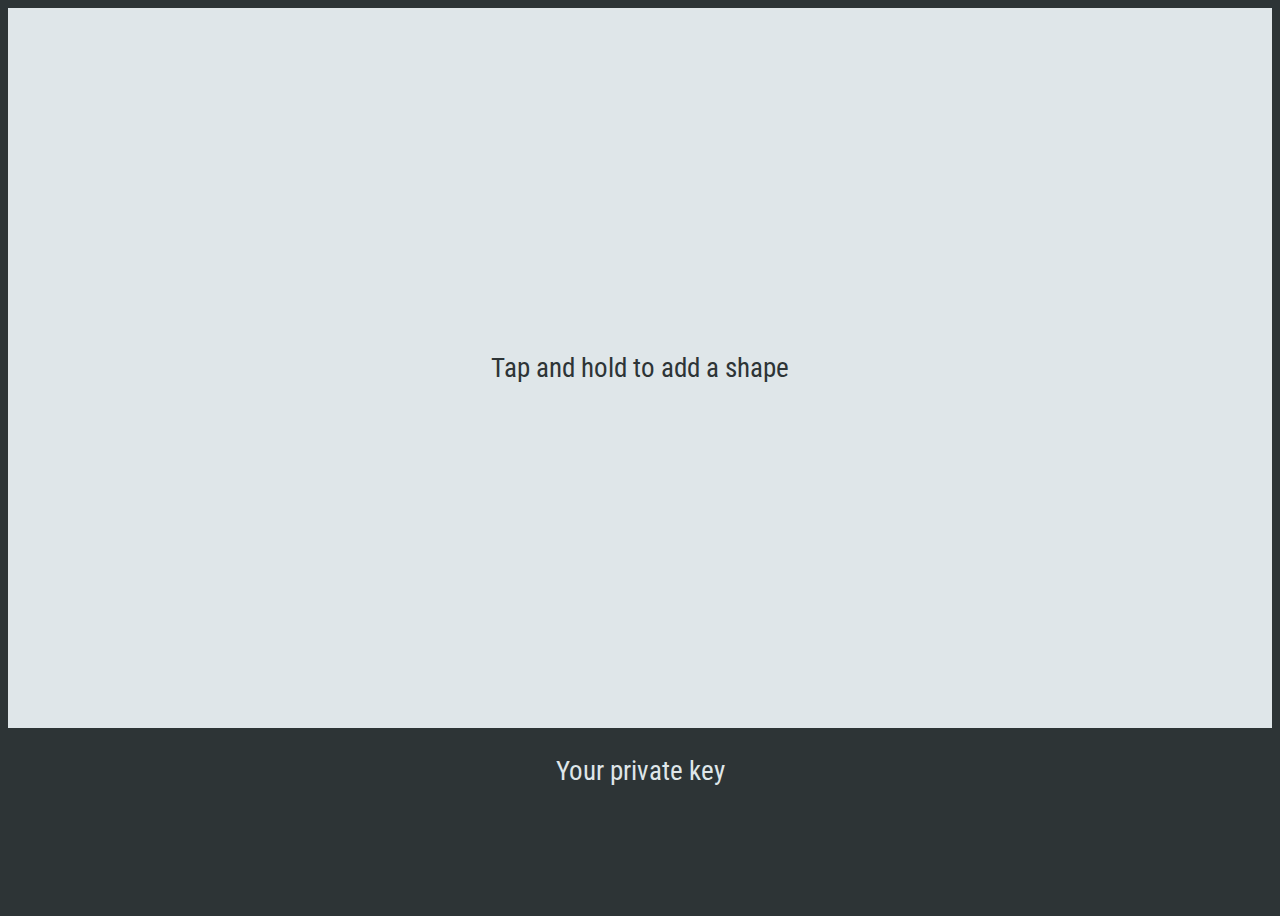
==== src/create.html @ 4c4321f1 "Worked on all pages - building out SVG.js for creating a key" ====
<!DOCTYPE html>
<html>
<head>
  <meta charset="UTF-8">
  <meta name="viewport" content="width=device-width, initial-scale=1.0">
  <meta name="author" content="Robert F. Popeleski">
  <title>Key Manager</title>
  <link rel="stylesheet" type="text/css" href="style/animate.css">
  <link rel="stylesheet" type="text/css" href="style/theme.css">
</head>

<body>

<div id="window__create-key">
  <div id="key_canvas">
    <p>Tap and hold to add a shape</p>
  </div>
  <div>
    <p>Your private key</p>
  </div>
</div>

<div id="notification" class="-hidden animated fast">
  <p></p>
</div>

<script src="logic/jquery-3.4.1.min.js"></script>
<script src="logic/svg.min.js"></script>
<script src="logic/create.js"></script>
</body>

</html>
---- src/style/theme.css ----
@font-face {
  font-family: Roboto-Light;
  src: url("../fonts/RobotoCondensed-Light.ttf");
}
@font-face {
  font-family: Roboto-Bold;
  src: url("../fonts/RobotoCondensed-Bold.ttf");
}
@font-face {
  font-family: Roboto;
  src: url("../fonts/RobotoCondensed-Regular.ttf");
}

body {
  font-family: 'Roboto';
  /*
  300, 400, 700
  */
  background-color: #2d3436;
  color: #dfe6e9;
  display: flex;
  justify-content: center;
  align-items: center;
  height: 100vh;
  overflow: hidden;
}
h1, h2 {
  font-family: 'Roboto-Light';
}
h1 {
  font-size: calc(28px + 1vw);
  margin: 0;
}
h2 {
  font-size: calc(18px + 1vw);
  margin-top: calc(7px + 1vw);
}
input {
  border: none;
  border-bottom: 1px solid #ececec;
  background: transparent;
  width: 50vw;
  padding: calc(10px + 1vw);
  color: #ececec;
  font-size: calc(16px + 1vw);
  text-align: center;
}
input[type=number] {
  -webkit-text-security: disc;
}
p {
  font-family: 'Roboto';
  font-size: calc(14px + 1vw);
  text-align: center;
}

.-hidden {
  display: none!important;
}

#notification {
  position: fixed;
  bottom: 0;
  left: 0;
  width: 100vw;
  height: calc(35px + 1vh);
  display: flex;
  justify-content: center;
  align-items: center;
  text-align: center;
}

#notification p {
  margin: 0 auto;
}

.notification_err {
  background: #d91e18;
}
.notification_msg {
  background: #26c281;
}

#window__create-pin {
  display: flex;
  justify-content: center;
  align-items: center;
  flex-direction: column;
  flex-wrap: nowrap;
}

.window__create-pin__field {
  display: flex;
  justify-content: center;
  align-items: center;
  flex-direction: column;
  flex-wrap: nowrap;
  margin-top: calc(35px + 1vw);
}

#window__create-pin__field label {
  font-size: calc(16px + 1vw);
  margin-bottom: 15px;
}

#window__main-view {
  height: 100%;
}

#window__main-view a {
  background: #dfe6e9;
  width: 200px;
  height: auto;
  border-radius: 3px;
  text-decoration: none;
  color: #2d3436;
  padding: 10px;
}

#window__create-key {
  width: 100%;
  height: 100%;
}

#key_canvas {
  height: 80%;
  width: 100%;
  background: #dfe6e9;
}

#key_canvas p {
  margin: 0;
  height: 100%;
  display: flex;
  justify-content: center;
  align-items:center;
  color: #2d3436;
}
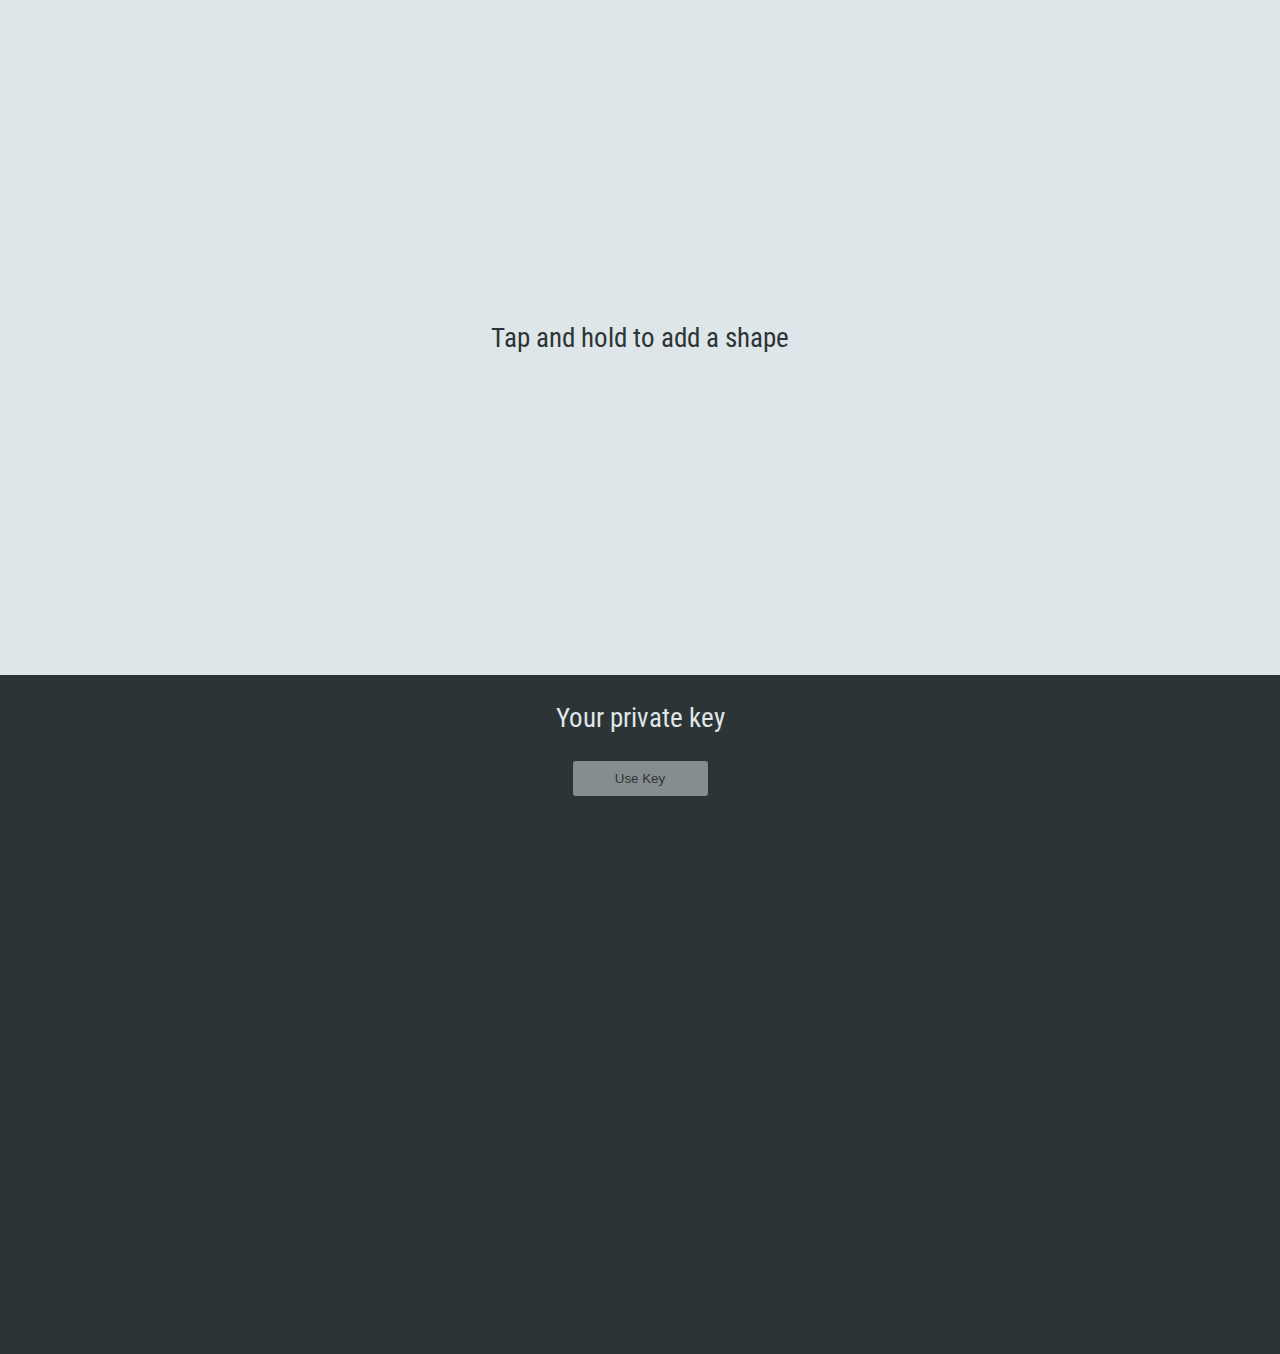
==== commit 4b4ae20a: "Fixed poly position - generates a private key" ====
--- a/src/create.html
+++ b/src/create.html
@@ -17,6 +17,8 @@
   </div>
   <div>
     <p>Your private key</p>
+    <p id="private_key"></p>
+    <button type="button" id="private_key_use">Use Key</button>
   </div>
 </div>
 
--- a/src/style/theme.css
+++ b/src/style/theme.css
@@ -119,11 +119,31 @@
 
 #window__create-key {
   width: 100%;
-  height: 100%;
+  height: auto;
+  position: absolute;
+  top: 0;
+}
+
+#private_key_use {
+  pointer-events: none;
+  opacity: 0.5;
+}
+
+#window__create-key button {
+  background: #dfe6e9;
+  display: block;
+  margin: 0 auto;
+  width: 135px;
+  height: auto;
+  border-radius: 3px;
+  text-decoration: none;
+  color: #2d3436;
+  border: none;
+  padding: 10px;
 }
 
 #key_canvas {
-  height: 80%;
+  height: 75vh;
   width: 100%;
   background: #dfe6e9;
 }
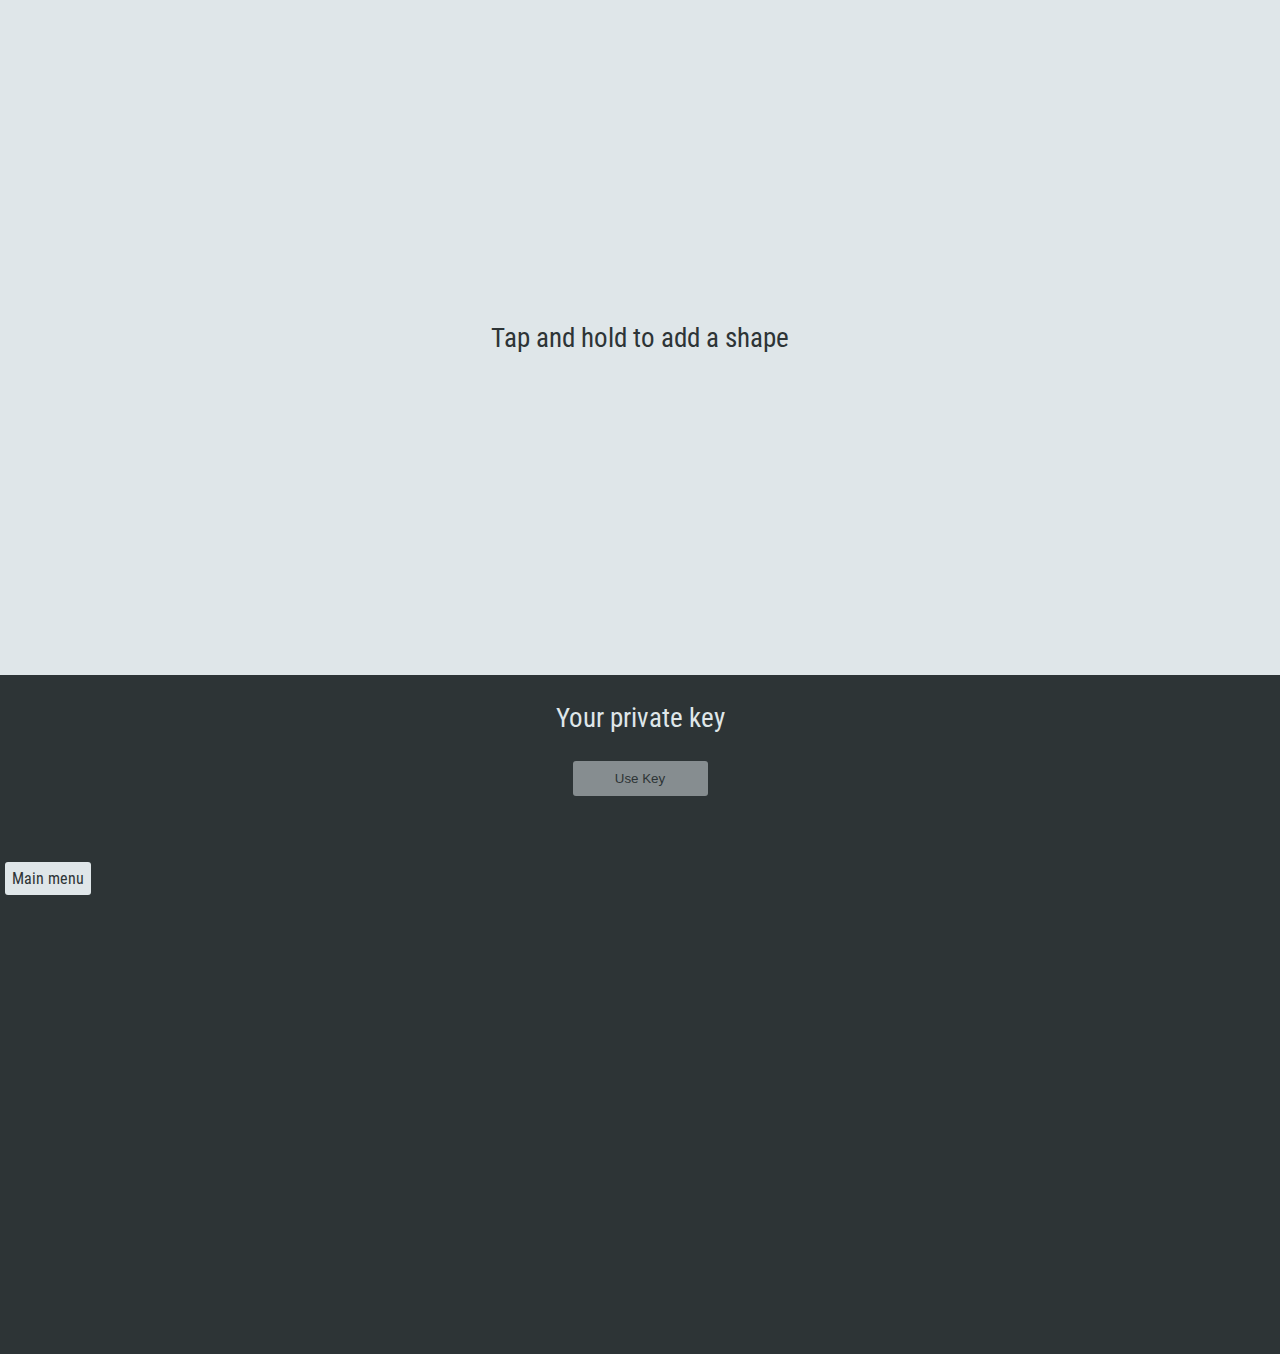
==== commit 66d30ad6: "Can navigate smoothly throughout application - keys are named on listview" ====
--- a/src/create.html
+++ b/src/create.html
@@ -10,6 +10,10 @@
 </head>
 
 <body>
+
+<nav>
+  <a href="menu.html">Main menu</a>
+</nav>
 
 <div id="window__create-key">
   <div id="key_canvas">
--- a/src/style/theme.css
+++ b/src/style/theme.css
@@ -129,6 +129,27 @@
   opacity: 0.5;
 }
 
+nav {
+  position: fixed;
+  bottom: 0;
+  left: 0;
+  margin: 5px;
+  z-index: 2;
+}
+nav a {
+  background: #dfe6e9;
+  width: auto;
+  height: auto;
+  border-radius: 3px;
+  text-decoration: none;
+  color: #2d3436;
+  display: block;
+  padding: 7px;
+}
+nav a:hover {
+  cursor: pointer;
+}
+
 #window__create-key button {
   background: #dfe6e9;
   display: block;
@@ -140,6 +161,17 @@
   color: #2d3436;
   border: none;
   padding: 10px;
+}
+
+#window__view-keys {
+  width: 100%;
+  height: 100%;
+}
+
+#window__view-keys h1 {
+  text-align: center;
+  font-weight: bold;
+  margin-top: 35px;
 }
 
 #key_canvas {
@@ -155,4 +187,118 @@
   justify-content: center;
   align-items:center;
   color: #2d3436;
+}
+
+#message_curator {
+  resize: none;
+  height: 200px;
+  width: 90%;
+  font-size: 14px;
+  padding: 10px;
+  margin: 0 auto;
+  display: block;
+}
+
+#message_curator_btnwrap {
+  display: flex;
+  justify-content: center;
+  align-items: center;
+  width: 100%;
+  margin-top: 35px;
+}
+
+#message_curator__encrypt {
+  background: #dfe6e9;
+  display: block;
+  margin: 0 15px;
+  width: 135px;
+  height: auto;
+  border-radius: 3px;
+  text-decoration: none;
+  color: #2d3436;
+  border: none;
+  padding: 15px 10px;
+  font-size: 14px;
+}
+#message_curator__encrypt:hover {
+  cursor: pointer;
+}
+
+#message_curator__decrypt {
+  background: #dfe6e9;
+  display: block;
+  margin: 0 15px;
+  width: 135px;
+  height: auto;
+  border-radius: 3px;
+  text-decoration: none;
+  color: #2d3436;
+  border: none;
+  padding: 15px 10px;
+  font-size: 14px;
+}
+#message_curator__decrypt:hover {
+  cursor: pointer;
+}
+#message_curator__close {
+  background: #dfe6e9;
+  display: block;
+  margin: 0 15px;
+  width: 135px;
+  height: auto;
+  border-radius: 3px;
+  text-decoration: none;
+  color: #2d3436;
+  border: none;
+  padding: 15px 10px;
+  font-size: 14px;
+}
+#message_curator__close:hover {
+  cursor: pointer;
+}
+
+#qr_listview {
+  list-style: none;
+  margin: 0px;
+  padding: 0;
+  width: 100%;
+  overflow-y: scroll;
+  height: calc(100% - 100px);
+}
+
+#qr_full_view {
+  display: none;
+}
+
+#qr_listview li {
+  display: flex;
+  justify-content: left;
+  align-items: center;
+  border-bottom: 1px solid #dfe6e9;
+}
+#qr_listview li:hover {
+  cursor: pointer;
+  background: rgba(85, 239, 196, 0.35);
+}
+
+#qr_listview li p {
+  font-size: 24px;
+}
+
+.qr__tiny {
+  transform: scale(0.5);
+}
+
+.qr__actual {
+  display: flex;
+  justify-content:center;
+  margin-top: 55px;
+}
+
+.qr_code {
+  
+}
+
+.qr_code__template {
+  display: none!important;
 }